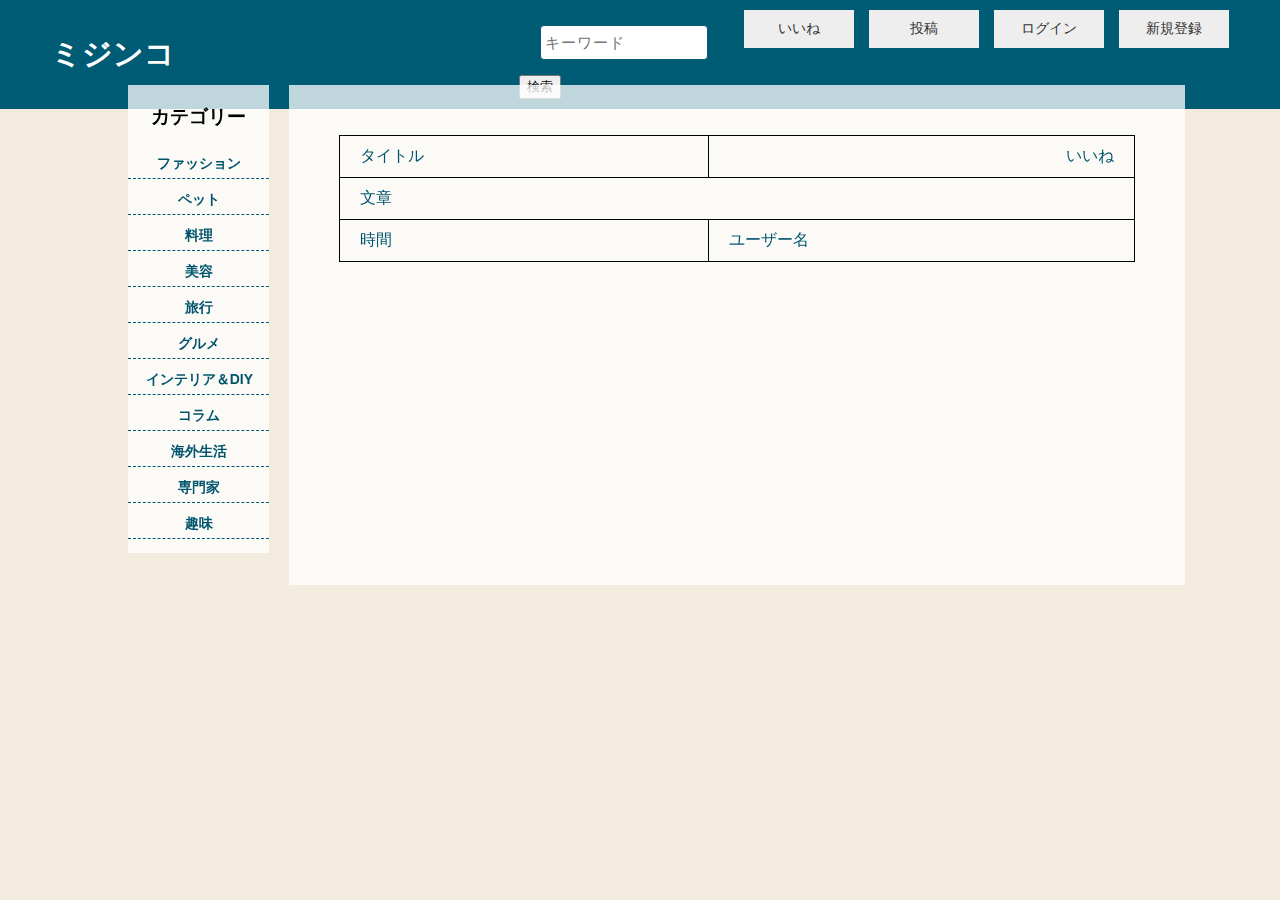
==== design/index.html @ 79086eb0 "designフォルダ追加" ====
<!DOCTYPE html>
<html lang="en">
<head>
    <meta charset="UTF-8">
    <meta http-equiv="X-UA-Compatible" content="IE=edge">
    <meta name="viewport" content="width=device-width, initial-scale=1.0">
    <link rel="stylesheet" href="css/style.css">
    <title>ミジンコ</title>
</head>
<body>
    <!--ヘッダー-->
    <header>
            <a href="/"><h1>ミジンコ</h1></a>
        <nav class="pc-nav">
            <ul>
                <form action="index.html" method="post">
                    <li>
                    <div class="cp_iptxt">
                        <label class="ef">
                            <input type="text" name="keyward" placeholder="キーワード">
                        </label>
                    </div>
                        <button type="submit" aria-label="検索">検索</button>
                    </form>
                </li>
                <li class="btn"><a href="">いいね</a></li>
                <li class="btn"><a href="register.html">投稿</a></li>
                <li class="btn"><a href="login.html">ログイン</a></li>
                <li class="btn"><a href="registeraccount.html">新規登録</a></li>
            </ul>
        </nav>
    </header>

    <!--コンテンツ-->
    <div class="wrapper">
        <div class="container">
            <article>
                <div class="side">
                    <h3>カテゴリー</h3>
                    <ol class="sample1">
                        <li><a href="">ファッション</a></li>
                        <li><a href="">ペット</a></li>
                        <li><a href="">料理</a></li>
                        <li><a href="">美容</a></li>
                        <li><a href="">旅行</a></li>
                        <li><a href="">グルメ</a></li>
                        <li><a href="">インテリア＆DIY</a></li>
                        <li><a href="">コラム</a></li>
                        <li><a href="">海外生活</a></li>
                        <li><a href="">専門家</a></li>
                        <li><a href="">趣味</a></li>
                    </ol>
                </div>
                
                <div class="content">
                    <a href="browse.html">
                        <table>
                                <tr>
                                    <td>タイトル</td>
                                    <td style="text-align: right;">いいね</td>
                                </tr>
                                <tr>
                                    <td colspan="2">文章</td>
                                </tr>
                                <tr>
                                    <td>時間</td>
                                    <td>ユーザー名</td>
                                </tr>
                        </table>
                    </a>
                    </div>
              </article>
          <br>
         </div>
        </div>
</body>
</html>
---- design/css/style.css ----
* {
    box-sizing: border-box;
 }

 body {
    margin: 0;
    padding: 0;
    font-family: "Hiragino Kaku Gothic Pro", "ヒラギノ角ゴ Pro W3", メイリオ, Meiryo, "ＭＳ Ｐゴシック", "Helvetica Neue", Helvetica, Arial, sans-serif;
    background-color: #F2EBDE;
 }

 header {
    padding: 10px 4% 10px;
    position: fixed;
    top: 0;
    width: 100%;
    background-color: #005B75;
    display: flex;
    align-items: center;
 }

 h1 {
    margin: 0;
    padding: 0;
    font-size: 30px;
    color: #fff;
 }

 h2 {
    font-size: 30px;
    color: #005B75;
    padding-top: 25px;
 }

 a {	
    text-decoration: none;
    color: #00556D;
    display:block;
 }

 nav {
    margin: 0 0 0 auto;
 }

 ul {
    list-style: none;
    margin: 0;
    display: flex;
 }

 li {
    margin: 0 0 0 15px;
    font-size: 14px;
 }

 /* サイドバーのリスト装飾 */
 ol.sample1{
   counter-reset:list;
   list-style-type:none;
   font: 14px/1.6 'arial narrow', sans-serif;
   padding:0;
 }
 ol.sample1 li{
   position:relative;
   padding: 0 0 0 2px;
   margin: 5px 0 0px 0px;
   font-weight: bold;
   font-size:14px;
   line-height: 30px;
   border-bottom: dashed 1px #005B75;
 }

 /* ボタンの装飾 */
.btn a {
    background: #eee;
    position: relative;
    display: flex;
    justify-content: space-around;
    align-items: center;
    margin: 0 auto;
    width: 110px;
    max-width: 240px;
    padding: 10px 25px;
    color: #313131;
    transition: 0.3s ease-in-out;
    font-weight: 500;
    z-index:0;
}
.btn a:before {
    content: "";
    position: absolute;
    top: 0;
    bottom: 0;
    width: 0;
    display: block;
    background: #74a7be;
    transition: .3s;
    left:0;
}
.btn a:hover {
    color: #FFF;
}
.btn a:hover:before {
    width: 100%;
    z-index: -1;
}

/* ボタンの装飾2 */
.btn2 a {
   font-size: 14px;
   background: #B19A7F;
   position: relative;
   display: inline-block;
   justify-content: space-around;
   align-items: center;
   margin: 0 auto;
   width: 110px;
   max-width: 240px;
   padding: 10px 25px;
   color: #313131;
   transition: 0.3s ease-in-out;
   font-weight: 500;
   z-index:0;
}
.btn2 a:before {
   content: "";
   position: absolute;
   top: 0;
   bottom: 0;
   width: 0;
   display: block;
   background: #8d775e;
   transition: .3s;
   left:0;
}
.btn2 a:hover {
   color: #FFF;
}
.btn2 a:hover:before {
   width: 100%;
   z-index: -1;
}

/* コンテンツ */
article {
   display:flex;/*サイドバーとメインコンテンツを横並びにする指定をした*/
}

.side {
   position: relative;
   background:rgba(255,255,255,0.75);
   top: 85px;
   left: 10%;
   width:11%;
   height:95%;
   text-align:center;
 } 
 
.content {
   position: relative;
   background:rgba(255,255,255,0.75);
   top: 85px;
   left: 10%;
   width:70%;
   height:500px;
   text-align:center;
   overflow-y: scroll;
   padding:50px;
   margin-left:20px;/*サイドバーとメインコンテンツの間に隙間をあけた*/
}
 
.content2 {
   position: relative;
   background:rgba(255,255,255,0.75);
   top: 85px;
   margin: 0 auto;
   width:70%;
   height:500px;
   text-align:center;
   overflow-y: scroll;
   padding:50px;
} 

/* サイドバーなしの時のボックス */
.box {
	background:rgba(255,255,255,0.75);
	position: relative;
	top: 125px;
	width: 80%;
	text-align:center;
	padding-bottom:20px;
	max-width: 500px;
   margin:  0 auto;
}

/* Table */
table{
   border-collapse:  collapse;
   width: 100%;
   text-align: left;
 }
 th, td{
   border:1px solid #000000;
   padding: 10px 20px;
 }

/* テキストボックス */
.cp_iptxt {
	position: relative;
	width: 80%;
	margin:15px auto;
}
.cp_iptxt input[type='text'] {
	font: 15px/24px sans-serif;
	box-sizing: border-box;
	width: 100%;
	padding: 0.3em;
	transition: 0.3s;
	letter-spacing: 1px;
	color: #aaaaaa;
	border: 1px solid #005B75;
	border-radius: 4px;
}
.ef input[type='text']:focus {
	border: 1px solid #005B75;
	outline: none;
	box-shadow: 0 0 5px 1px rgba(0, 37, 79, 0.5);
}

.cp_iptxt input[type='password'] {
	font: 15px/24px sans-serif;
	box-sizing: border-box;
	width: 100%;
	padding: 0.3em;
	transition: 0.3s;
	letter-spacing: 1px;
	color: #aaaaaa;
	border: 1px solid #1b2538;
	border-radius: 4px;
}
.ef input[type='password']:focus {
	border: 1px solid #005B75;
	outline: none;
	box-shadow: 0 0 5px 1px rgba(0, 37, 79, 0.5);
}

/* submitボタン */
.submit {
   display: flex;
}
.button {
   background: #B19A7F;
   position: relative;
   display:inline-block;
   justify-content: space-around;
   align-items: center;
   margin-right: 10px;
   max-width: 240px;
   width: 110px;
   padding: 10px 25px;
   color: #313131;
   transition: 0.3s ease-in-out;
   font-weight: 500;
   z-index:0;
   border: none;
}
.button::before{
   content: "";
   position: absolute;
   top: 0;
   bottom: 0;
   width: 0;
   display: block;
   background: #8d775e;
   transition: .3s;
   left:0;
}

.button:hover {
   color: #FFF;
}

.button:hover:before{
   width: 100%;
   z-index: -1;
}

 /* スクロールバー */
::-webkit-scrollbar {
   width: 10px;
   height: 10px;
 }

::-webkit-scrollbar-track {
 background: #6599AF;
}


::-webkit-scrollbar-track {
   box-shadow:0 0 5px #005B75 inset ;
}

::-webkit-scrollbar-thumb {
   background: #DCEBDD;
}

::-webkit-scrollbar-thumb {
 background: #DCEBDD;
 border: 2px outset #DCEBDD;
}
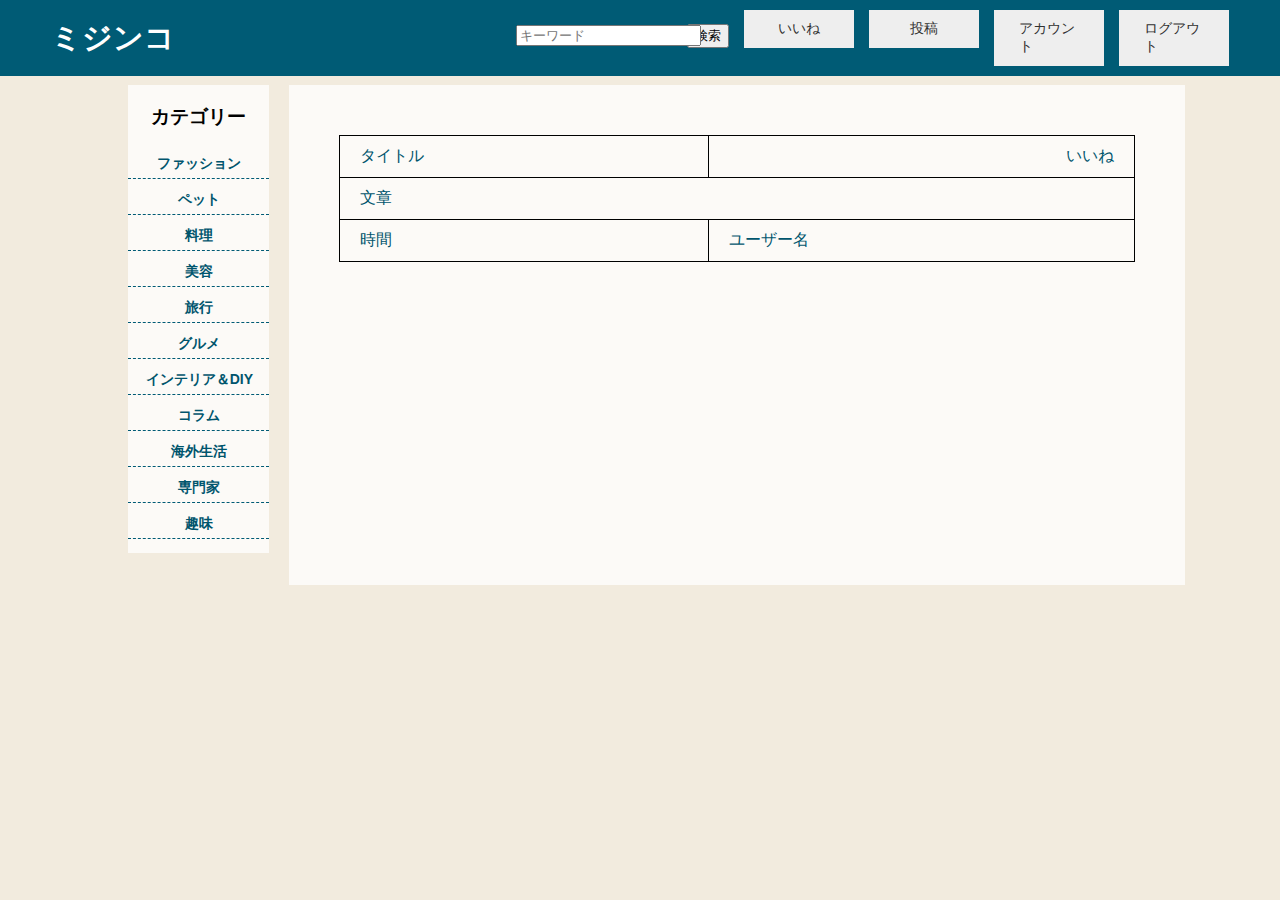
==== commit 83154676: "indexの検索窓修正 browseの追記 mypageは見せかけ" ====
--- a/design/index.html
+++ b/design/index.html
@@ -15,18 +15,21 @@
             <ul>
                 <form action="index.html" method="post">
                     <li>
-                    <div class="cp_iptxt">
-                        <label class="ef">
-                            <input type="text" name="keyward" placeholder="キーワード">
-                        </label>
-                    </div>
-                        <button type="submit" aria-label="検索">検索</button>
+                        <div style="display:inline-flex">
+                            <div class="cp_iptxt">
+                                <label class="ef">
+                                    <input type="search" name="keyward" placeholder="キーワード">
+                                </label>
+                            </div>
+                        </div>
+                        
+                        <button type="submit" aria-label="検索" class="search_btn">検索</button>
                     </form>
                 </li>
                 <li class="btn"><a href="">いいね</a></li>
                 <li class="btn"><a href="register.html">投稿</a></li>
-                <li class="btn"><a href="login.html">ログイン</a></li>
-                <li class="btn"><a href="registeraccount.html">新規登録</a></li>
+                <li class="btn"><a href="mypage.html">アカウント</a></li>
+                <li class="btn"><a href="">ログアウト</a></li>
             </ul>
         </nav>
     </header>
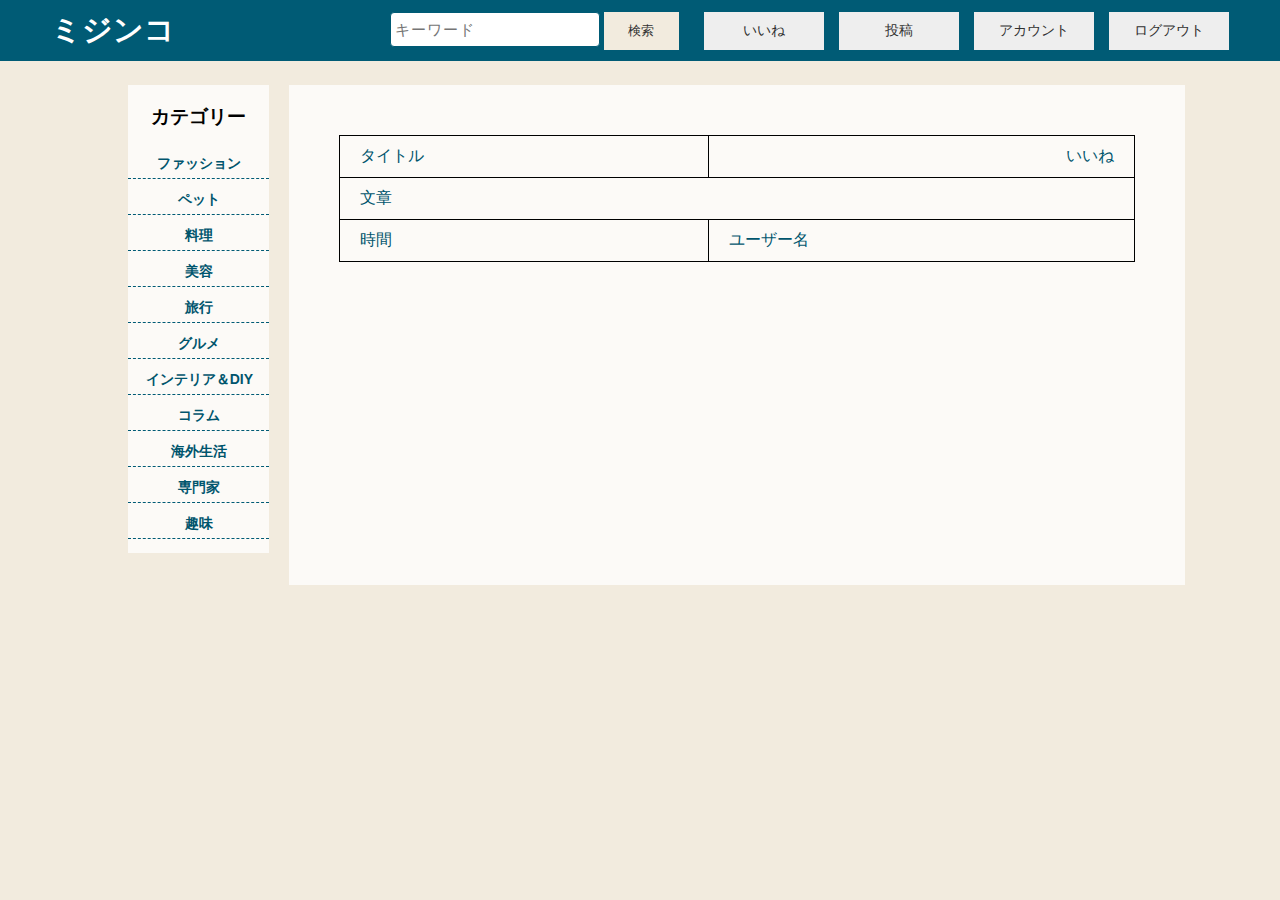
==== commit 652954b6: "[chenge]cssフォルダ階層変更" ====
--- a/design/index.html
+++ b/design/index.html
@@ -1,80 +1,80 @@
 <!DOCTYPE html>
 <html lang="en">
 <head>
-    <meta charset="UTF-8">
-    <meta http-equiv="X-UA-Compatible" content="IE=edge">
-    <meta name="viewport" content="width=device-width, initial-scale=1.0">
-    <link rel="stylesheet" href="css/style.css">
-    <title>ミジンコ</title>
+  <meta charset="UTF-8">
+  <meta http-equiv="X-UA-Compatible" content="IE=edge">
+  <meta name="viewport" content="width=device-width, initial-scale=1.0">
+  <link rel="stylesheet" href="../css/style.css">
+  <title>ミジンコ</title>
 </head>
 <body>
-    <!--ヘッダー-->
-    <header>
-            <a href="/"><h1>ミジンコ</h1></a>
-        <nav class="pc-nav">
-            <ul>
-                <form action="index.html" method="post">
-                    <li>
-                        <div style="display:inline-flex">
-                            <div class="cp_iptxt">
-                                <label class="ef">
-                                    <input type="search" name="keyward" placeholder="キーワード">
-                                </label>
-                            </div>
-                        </div>
-                        
-                        <button type="submit" aria-label="検索" class="search_btn">検索</button>
-                    </form>
-                </li>
-                <li class="btn"><a href="">いいね</a></li>
-                <li class="btn"><a href="register.html">投稿</a></li>
-                <li class="btn"><a href="mypage.html">アカウント</a></li>
-                <li class="btn"><a href="">ログアウト</a></li>
-            </ul>
-        </nav>
-    </header>
+<!--ヘッダー-->
+<header>
+  <a href="/"><h1>ミジンコ</h1></a>
+  <nav class="pc-nav">
+    <ul>
+      <form action="index.html" method="post">
+        <li>
+          <div style="display:inline-flex">
+            <div class="cp_iptxt">
+              <label class="ef">
+                <input type="search" name="keyward" placeholder="キーワード">
+              </label>
+            </div>
+          </div>
 
-    <!--コンテンツ-->
-    <div class="wrapper">
-        <div class="container">
-            <article>
-                <div class="side">
-                    <h3>カテゴリー</h3>
-                    <ol class="sample1">
-                        <li><a href="">ファッション</a></li>
-                        <li><a href="">ペット</a></li>
-                        <li><a href="">料理</a></li>
-                        <li><a href="">美容</a></li>
-                        <li><a href="">旅行</a></li>
-                        <li><a href="">グルメ</a></li>
-                        <li><a href="">インテリア＆DIY</a></li>
-                        <li><a href="">コラム</a></li>
-                        <li><a href="">海外生活</a></li>
-                        <li><a href="">専門家</a></li>
-                        <li><a href="">趣味</a></li>
-                    </ol>
-                </div>
-                
-                <div class="content">
-                    <a href="browse.html">
-                        <table>
-                                <tr>
-                                    <td>タイトル</td>
-                                    <td style="text-align: right;">いいね</td>
-                                </tr>
-                                <tr>
-                                    <td colspan="2">文章</td>
-                                </tr>
-                                <tr>
-                                    <td>時間</td>
-                                    <td>ユーザー名</td>
-                                </tr>
-                        </table>
-                    </a>
-                    </div>
-              </article>
-          <br>
-         </div>
-        </div>
+          <button type="submit" aria-label="検索" class="search_btn">検索</button>
+      </form>
+      </li>
+      <li class="btn"><a href="#">いいね</a></li>
+      <li class="btn"><a href="./articles/post-form.php">投稿</a></li>
+      <li class="btn"><a href="./articles/user-edit.php">アカウント</a></li>
+      <li class="btn"><a href=../user/logout.php"">ログアウト</a></li>
+    </ul>
+  </nav>
+</header>
+
+<!--コンテンツ-->
+<div class="wrapper">
+  <div class="container">
+    <article>
+      <div class="side">
+        <h3>カテゴリー</h3>
+        <ol class="sample1">
+          <li><a href="">ファッション</a></li>
+          <li><a href="">ペット</a></li>
+          <li><a href="">料理</a></li>
+          <li><a href="">美容</a></li>
+          <li><a href="">旅行</a></li>
+          <li><a href="">グルメ</a></li>
+          <li><a href="">インテリア＆DIY</a></li>
+          <li><a href="">コラム</a></li>
+          <li><a href="">海外生活</a></li>
+          <li><a href="">専門家</a></li>
+          <li><a href="">趣味</a></li>
+        </ol>
+      </div>
+
+      <div class="content">
+        <a href="browse.html">
+          <table>
+            <tr>
+              <td>タイトル</td>
+              <td style="text-align: right;">いいね</td>
+            </tr>
+            <tr>
+              <td colspan="2">文章</td>
+            </tr>
+            <tr>
+              <td>時間</td>
+              <td>ユーザー名</td>
+            </tr>
+          </table>
+        </a>
+      </div>
+    </article>
+    <br>
+  </div>
+</div>
 </body>
 </html>--- a/css/style.css
+++ b/css/style.css
@@ -0,0 +1,368 @@
+* {
+    box-sizing: border-box;
+ }
+
+ body {
+    margin: 0;
+    padding: 0;
+    font-family: "Hiragino Kaku Gothic Pro", "ヒラギノ角ゴ Pro W3", メイリオ, Meiryo, "ＭＳ Ｐゴシック", "Helvetica Neue", Helvetica, Arial, sans-serif;
+    background-color: #F2EBDE;
+ }
+
+ header {
+    padding: 10px 4% 10px;
+    position: fixed;
+    top: 0;
+    width: 100%;
+    background-color: #005B75;
+    display: flex;
+    align-items: center;
+ }
+
+ h1 {
+    margin: 0;
+    padding: 0;
+    font-size: 30px;
+    color: #fff;
+ }
+
+ h2 {
+    font-size: 30px;
+    color: #005B75;
+    padding-top: 25px;
+ }
+
+ a {	
+    text-decoration: none;
+    color: #00556D;
+    display:block;
+ }
+
+ nav {
+    margin: 0 0 0 auto;
+ }
+
+ ul {
+    list-style: none;
+    margin: 0;
+    display: flex;
+ }
+
+ li {
+    margin: 0 0 0 15px;
+    font-size: 14px;
+ }
+
+ /* サイドバーのリスト装飾 */
+ ol.sample1{
+   counter-reset:list;
+   list-style-type:none;
+   font: 14px/1.6 'arial narrow', sans-serif;
+   padding:0;
+ }
+ ol.sample1 li{
+   position:relative;
+   padding: 0 0 0 2px;
+   margin: 5px 0 0px 0px;
+   font-weight: bold;
+   font-size:14px;
+   line-height: 30px;
+   border-bottom: dashed 1px #005B75;
+ }
+
+ /* ボタンの装飾 */
+.btn a {
+    background: #eee;
+    position: relative;
+    display: flex;
+    justify-content: space-around;
+    align-items: center;
+    margin: 0 auto;
+    width: 120px;
+    max-width: 240px;
+    padding: 10px 25px;
+    color: #313131;
+    transition: 0.3s ease-in-out;
+    font-weight: 500;
+    z-index:0;
+}
+.btn a:before {
+    content: "";
+    position: absolute;
+    top: 0;
+    bottom: 0;
+    width: 0;
+    display: block;
+    background: #74a7be;
+    transition: .3s;
+    left:0;
+}
+.btn a:hover {
+    color: #FFF;
+}
+.btn a:hover:before {
+    width: 100%;
+    z-index: -1;
+}
+
+/* ボタンの装飾2 */
+.btn2 a {
+   font-size: 14px;
+   background: #B19A7F;
+   position: relative;
+   display: inline-block;
+   justify-content: space-around;
+   align-items: center;
+   margin: 0 auto;
+   width: 110px;
+   max-width: 240px;
+   padding: 10px 25px;
+   color: #313131;
+   transition: 0.3s ease-in-out;
+   font-weight: 500;
+   z-index:0;
+}
+.btn2 a:before {
+   content: "";
+   position: absolute;
+   top: 0;
+   bottom: 0;
+   width: 0;
+   display: block;
+   background: #8d775e;
+   transition: .3s;
+   left:0;
+}
+.btn2 a:hover {
+   color: #FFF;
+}
+.btn2 a:hover:before {
+   width: 100%;
+   z-index: -1;
+}
+
+/* コンテンツ */
+article {
+   display:flex;/*サイドバーとメインコンテンツを横並びにする指定をした*/
+}
+
+.side {
+   position: relative;
+   background:rgba(255,255,255,0.75);
+   top: 85px;
+   left: 10%;
+   width:11%;
+   height:95%;
+   text-align:center;
+ } 
+ 
+.content {
+   position: relative;
+   background:rgba(255,255,255,0.75);
+   top: 85px;
+   left: 10%;
+   width:70%;
+   height:500px;
+   text-align:center;
+   overflow-y: scroll;
+   padding:50px;
+   margin-left:20px;/*サイドバーとメインコンテンツの間に隙間をあけた*/
+}
+ 
+.content2 {
+   position: relative;
+   background:rgba(255,255,255,0.75);
+   top: 85px;
+   margin: 0 auto;
+   width:70%;
+   height:500px;
+   text-align:center;
+   overflow-y: scroll;
+   padding:50px;
+} 
+
+/* サイドバーなしの時のボックス */
+.box {
+	background:rgba(255,255,255,0.75);
+	position: relative;
+	top: 125px;
+	width: 80%;
+	text-align:center;
+	padding-bottom:20px;
+	max-width: 500px;
+   margin:  0 auto;
+}
+
+/* Table */
+table{
+   border-collapse:  collapse;
+   width: 100%;
+   text-align: left;
+ }
+ th, td{
+   border:1px solid #000000;
+   padding: 10px 20px;
+ }
+
+/* テキストボックス */
+.cp_iptxt {
+	position: relative;
+	width: 100%;
+	margin:0px auto;
+}
+.cp_iptxt input[type='text'] {
+	font: 15px/24px sans-serif;
+	box-sizing: border-box;
+	width: 75%;
+   margin:15px auto;
+	padding: 0.3em;
+	transition: 0.3s;
+	letter-spacing: 1px;
+	color: #aaaaaa;
+	border: 1px solid #005B75;
+	border-radius: 4px;
+}
+.ef input[type='text']:focus {
+	border: 1px solid #005B75;
+	outline: none;
+	box-shadow: 0 0 5px 1px rgba(0, 37, 79, 0.5);
+}
+
+.cp_iptxt input[type='password'] {
+	font: 15px/24px sans-serif;
+	box-sizing: border-box;
+	width: 75%;
+   margin:15px auto;
+	padding: 0.3em;
+	transition: 0.3s;
+	letter-spacing: 1px;
+	color: #aaaaaa;
+	border: 1px solid #1b2538;
+	border-radius: 4px;
+}
+.ef input[type='password']:focus {
+	border: 1px solid #005B75;
+	outline: none;
+	box-shadow: 0 0 5px 1px rgba(0, 37, 79, 0.5);
+}
+
+.cp_iptxt input[type='search'] {
+   width: 80%;
+	font: 15px/24px sans-serif;
+	box-sizing: border-box;
+	width: 100%;
+	padding: 0.3em;
+	transition: 0.3s;
+	letter-spacing: 1px;
+	color: #aaaaaa;
+	border: 1px solid #005B75;
+	border-radius: 4px;
+}
+.ef input[type='search']:focus {
+	border: 1px solid #005B75;
+	outline: none;
+	box-shadow: 0 0 5px 1px rgba(0, 37, 79, 0.5);
+}
+
+/* submitボタン */
+.submit {
+   display: flex;
+}
+.button {
+   background: #B19A7F;
+   position: relative;
+   display:inline-block;
+   justify-content: space-around;
+   align-items: center;
+   margin-right: 10px;
+   max-width: 240px;
+   width: 110px;
+   padding: 10px 25px;
+   color: #313131;
+   transition: 0.3s ease-in-out;
+   font-weight: 500;
+   z-index:0;
+   border: none;
+}
+.button::before{
+   content: "";
+   position: absolute;
+   top: 0;
+   bottom: 0;
+   width: 0;
+   display: block;
+   background: #8d775e;
+   transition: .3s;
+   left:0;
+}
+
+.button:hover {
+   color: #FFF;
+}
+
+.button:hover:before{
+   width: 100%;
+   z-index: -1;
+}
+
+/* 検索ボタン */
+.search_btn {
+   background: #F2EBDE;
+   position: relative;
+   display:inline-block;
+   justify-content: space-around;
+   align-items: center;
+   margin-right: 10px;
+   max-width: 240px;
+   width: 75px;
+   padding: 10px 5px;
+   color: #313131;
+   transition: 0.3s ease-in-out;
+   font-weight: 500;
+   z-index:0;
+   border: none;
+}
+.search_btn::before{
+   content: "";
+   position: absolute;
+   top: 0;
+   bottom: 0;
+   width: 0;
+   display: block;
+   background: #8d775e;
+   transition: .3s;
+   left:0;
+}
+
+.search_btn:hover {
+   color: #FFF;
+}
+
+.search_btn:hover:before{
+   width: 100%;
+   z-index: -1;
+}
+
+ /* スクロールバー */
+::-webkit-scrollbar {
+   width: 10px;
+   height: 10px;
+ }
+
+::-webkit-scrollbar-track {
+ background: #6599AF;
+}
+
+
+::-webkit-scrollbar-track {
+   box-shadow:0 0 5px #005B75 inset ;
+}
+
+::-webkit-scrollbar-thumb {
+   background: #DCEBDD;
+}
+
+::-webkit-scrollbar-thumb {
+ background: #DCEBDD;
+ border: 2px outset #DCEBDD;
+}